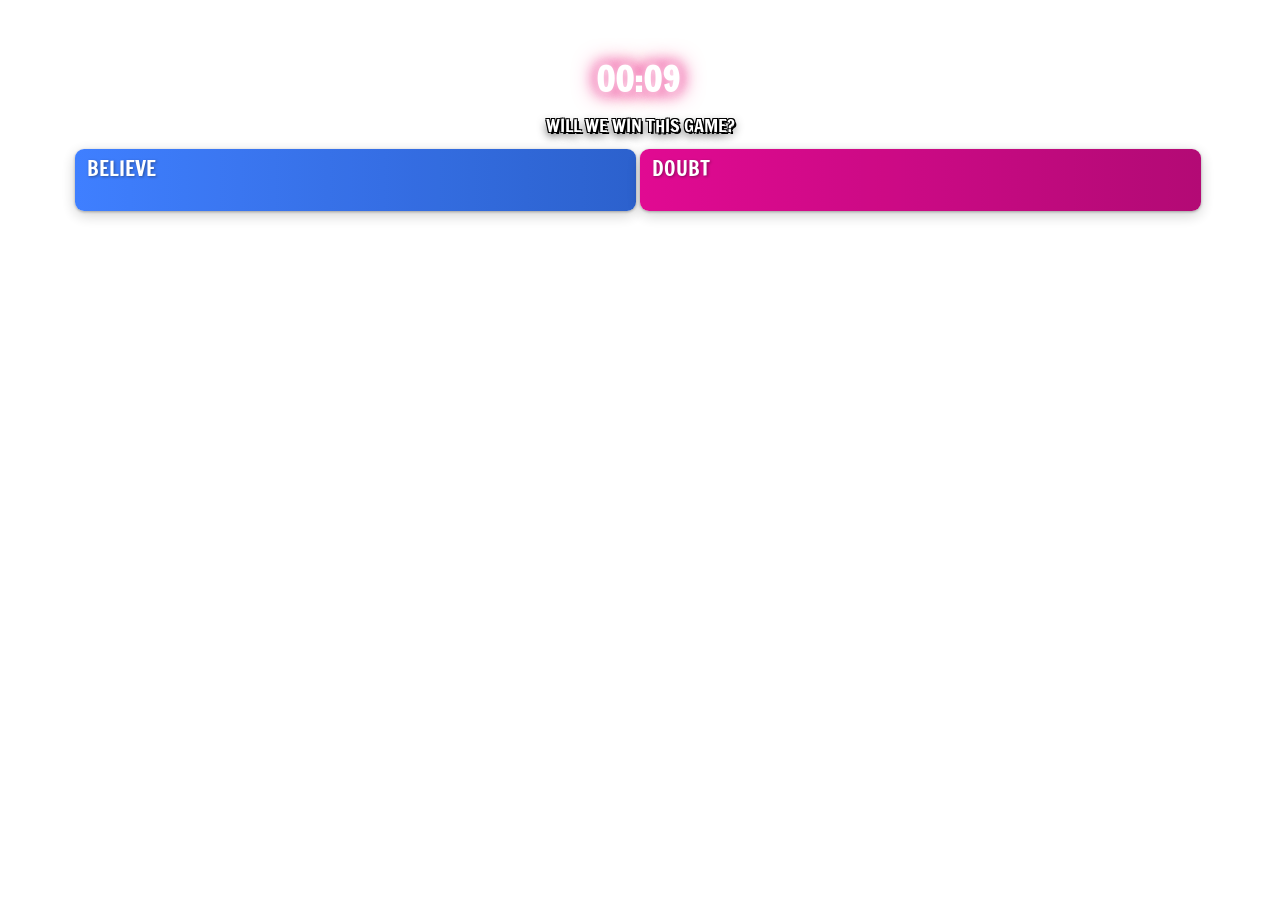
==== simulation.html @ 8eb27d55 "Simulation page" ====
<!DOCTYPE html>
<html>
<head>
    <meta http-equiv="Content-Type" content="text/html; charset=UTF-8">
    <title>Prediction Overlay - Simulation</title>
    <link rel="preconnect" href="https://fonts.googleapis.com">
    <link rel="preconnect" href="https://fonts.gstatic.com" crossorigin>
    <link href="https://fonts.googleapis.com/css2?family=Francois+One&display=swap" rel="stylesheet">
    <link rel="stylesheet" href="style.css">
    <link rel="stylesheet" href="animation.css">
    <link rel="icon" type="image/x-icon" href="favicon.ico">
    <style>
        .confetti-wrapper {
            position: absolute;
            top: 0;
            left: 0;
            width: 100%;
            height: 100%;
            pointer-events: none;
            overflow: hidden;
            z-index: 100;
        }
        .confetti-piece {
            position: absolute;
            width: 12px;
            height: 19px;
            top: 0;
            background: var(--confetti-color);
            opacity: 0.9;
            animation: confetti-fall var(--fall-duration, 3s) linear;
            z-index: 100;
            transition: background 1s ease-in;
            clip-path: polygon(50% 30%, 0% 80%, 100% 100%);
        }
        .confetti-piece:nth-child(1) { left: 10%; --confetti-color: #ed0677; --fall-duration: 3s; }
        .confetti-piece:nth-child(2) { left: 25%; --confetti-color: #871668; --fall-duration: 4s; }
        .confetti-piece:nth-child(3) { left: 40%; --confetti-color: #92278f; --fall-duration: 3.5s; }
        .confetti-piece:nth-child(4) { left: 60%; --confetti-color: #d80b8c; --fall-duration: 2.5s; }
        .confetti-piece:nth-child(5) { left: 80%; --confetti-color: #812990; --fall-duration: 2s; }
        @keyframes confetti-fall {
            0% { transform: translateY(0) rotate(0deg); opacity: 0; }
            3% { opacity: 1; }
            74% { opacity: 0; }
            100% { transform: translateY(50vh) rotate(760deg); opacity: 0; }
        }
    </style>
</head>
<body>
<div id="animation">
    <div class="confetti-wrapper" id="confettianimation"></div>
</div>

<script type="text/javascript">
    var globalWidth = 0;
    var intervalForTimer;
    var intervalForResults;

    function playTheStartSound() {
        var audio = new Audio('start.mp3');
        audio.volume = 0.7;
        audio.play().catch(() => {});
    }
    function playTheLockedSound() {
        var audio = new Audio('locked.mp3');
        audio.volume = 0.7;
        audio.play().catch(() => {});
    }
    function playTheEndedSound() {
        var audio = new Audio('ended.mp3');
        audio.volume = 0.7;
        audio.play().catch(() => {});
    }

    function clearOldElements() {
        const container = document.getElementById('animation');
        container.querySelectorAll('#outcomebar, #predtitle, #resultsdiv, #timerdiv, #lockeddiv, #paiddiv, #refundeddiv').forEach(el => el.remove());
        container.querySelectorAll('.confetti-piece').forEach(el => el.remove());
        if (typeof intervalForTimer !== 'undefined') clearInterval(intervalForTimer);
        if (typeof intervalForResults !== 'undefined') clearInterval(intervalForResults);
        container.style.opacity = "0%";
        container.style.top = "250px";
    }

    function dimTheBars() {
        document.querySelectorAll('#outcomebar, #predtitle, #resultsdiv').forEach(el => el.style.opacity = "69%");
    }

    function fadeoutTheBars() {
        document.querySelectorAll('#outcomebar, #predtitle, #resultsdiv, #timerdiv').forEach(el => el.style.opacity = "0%");
    }

    function fadeinEverything() {
        document.querySelectorAll('#outcomebar').forEach(el => el.style.opacity = "96%");
        const title = document.getElementById('predtitle');
        if (title) title.style.opacity = "100%";
        const container = document.getElementById('animation');
        container.style.opacity = "100%";
        container.style.top = "150px";
    }

    function addTheBarsMoveTimer() {
        const timer = document.getElementById('timerdiv');
        if (!timer) return;
        const bars = document.querySelectorAll('div[id^="outcomebar"]');
        if (!bars.length) return;
        const firstBar = bars[0];
        const lastBar = bars[bars.length - 1];
        const spanWidth = (lastBar.offsetLeft + lastBar.offsetWidth) - firstBar.offsetLeft;
        const centerPoint = firstBar.offsetLeft + (spanWidth / 2);
        timer.style.left = centerPoint + 'px';
    }

    function showTheTimer(seconds) {
        const container = document.getElementById('animation');
        const newTimerDiv = document.createElement('div');
        newTimerDiv.setAttribute('id', 'timerdiv');
        container.appendChild(newTimerDiv);
        addTheBarsMoveTimer();

        newTimerDiv.style.opacity = "0";
        newTimerDiv.style.transform = 'translateX(-50%) scale(2) rotate(-25deg)';

        let remainingSeconds = seconds;
        const m = Math.floor(remainingSeconds / 60);
        const s = remainingSeconds % 60;
        newTimerDiv.innerHTML = `${String(m).padStart(2, '0')}:${String(s).padStart(2, '0')}`;

        requestAnimationFrame(() => {
            newTimerDiv.style.opacity = "1";
            newTimerDiv.style.transform = 'translateX(-50%) scale(1) rotate(0deg)';
        });

        intervalForTimer = window.setInterval(() => {
            remainingSeconds--;
            if (remainingSeconds <= 0) {
                clearInterval(intervalForTimer);
                newTimerDiv.style.opacity = "0";
                newTimerDiv.style.transform = 'translateX(-50%) translateY(-20px) scale(0.5) rotate(0deg)';
                return;
            }
            const min = Math.floor(remainingSeconds / 60);
            const sec = remainingSeconds % 60;
            newTimerDiv.innerHTML = `${String(min).padStart(2, '0')}:${String(sec).padStart(2, '0')}`;
        }, 1000);
    }

    function countUpToCPointsNumber(className, stones, title, percent, totalPoints) {
        const counterElement = document.querySelector('.' + className);
        if (!counterElement) return;

        let currentNumber = 0;
        const targetNumber = stones;
        const duration = 1000;
        const interval = 10;
        const increment = targetNumber / (duration / interval);

        const timerCP = setInterval(() => {
            currentNumber += increment;
            if (currentNumber >= targetNumber) {
                currentNumber = targetNumber;
                clearInterval(timerCP);
            }
            const cpIcon = '<svg viewBox="0 0 20 20" style="width:0.95em;height:0.95em;vertical-align:-0.12em;display:inline-block;filter:drop-shadow(1px 1px 2px rgba(0,0,0,0.4));" fill="none"><circle cx="10" cy="10" r="7.5" stroke="#ffffff" stroke-width="2.2"/><path d="M10 5.8 A4.2 4.2 0 0 1 14.2 10" stroke="#ffffff" stroke-width="2.2"/></svg>';
            counterElement.innerHTML = `${Math.round(currentNumber).toLocaleString()} ${cpIcon} (${percent}%)`;
        }, interval);
    }

    function formatCompactPoints(points) {
        const abs = Math.abs(points);
        if (abs >= 1000000) return parseFloat((abs / 1000000).toFixed(2)) + 'M';
        if (abs >= 1000) return parseFloat((abs / 1000).toFixed(1)) + 'K';
        return abs.toString();
    }

    function startScrollingResultsColumn(colElement, entries, isWinner, durationMs) {
        if (!entries.length) return;
        const rowHeight = 28;
        const viewHeight = 140;
        const track = document.createElement('div');
        track.className = 'results-track';

        entries.forEach(entry => {
            const row = document.createElement('div');
            row.className = 'result-row';

            const nameSpan = document.createElement('span');
            nameSpan.className = 'result-name';
            nameSpan.textContent = entry.name;

            const amountSpan = document.createElement('span');
            amountSpan.className = 'result-amount ' + (isWinner ? 'result-win' : 'result-loss');
            amountSpan.textContent = (isWinner ? '+' : '-') + formatCompactPoints(entry.amount);

            row.appendChild(nameSpan);
            row.appendChild(amountSpan);
            track.appendChild(row);
        });

        const totalHeight = entries.length * rowHeight;
        track.style.transform = `translateY(${viewHeight}px)`;
        colElement.appendChild(track);

        void track.offsetHeight;

        requestAnimationFrame(() => {
            track.style.transition = `transform ${durationMs}ms linear`;
            track.style.transform = `translateY(-${totalHeight}px)`;
        });
    }

    function runCycle() {
        clearOldElements();

        const container = document.getElementById('animation');
        globalWidth = container.offsetWidth || 1600;

        const titleDiv = document.createElement('div');
        titleDiv.setAttribute('id', 'predtitle');
        titleDiv.textContent = 'WILL WE WIN THIS GAME?';
        container.appendChild(titleDiv);

        const titles = ['BELIEVE', 'DOUBT'];
        const numberOfDivs = 2;
        const startWidth = Math.floor((globalWidth * 0.92) / numberOfDivs);

        for (let i = 0; i < numberOfDivs; i++) {
            const bar = document.createElement('div');
            bar.textContent = titles[i];
            bar.classList.add('outcomebar-' + i);
            bar.setAttribute('id', 'outcomebar');
            container.appendChild(bar);

            const initialContentWidth = bar.offsetWidth;
            bar.setAttribute('data-initial-width', initialContentWidth);
            bar.style.width = Math.max(initialContentWidth, startWidth) + 'px';

            const cp = document.createElement('div');
            cp.classList.add('outcomecp-' + i);
            bar.appendChild(cp);
        }

        showTheTimer(10);
        fadeinEverything();
        playTheStartSound();

        // 1. Simulate bets coming in after 3s
        setTimeout(() => {
            const totalPoints = 50000;
            const b0 = 35000;
            const b1 = 15000;
            countUpToCPointsNumber('outcomecp-0', b0, 'BELIEVE', 70, totalPoints);
            countUpToCPointsNumber('outcomecp-1', b1, 'DOUBT', 30, totalPoints);

            const bar0 = document.querySelector('.outcomebar-0');
            const bar1 = document.querySelector('.outcomebar-1');
            if (bar0) bar0.style.width = Math.max(parseInt(bar0.getAttribute('data-initial-width')), (b0 / totalPoints) * (globalWidth * 0.92)) + 'px';
            if (bar1) bar1.style.width = Math.max(parseInt(bar1.getAttribute('data-initial-width')), (b1 / totalPoints) * (globalWidth * 0.92)) + 'px';
            addTheBarsMoveTimer();
        }, 3000);

        // 2. Lock prediction at 10s
        setTimeout(() => {
            const newLockedDiv = document.createElement('div');
            newLockedDiv.setAttribute('id', 'lockeddiv');
            newLockedDiv.textContent = 'LOCKED!';
            container.appendChild(newLockedDiv);
            playTheLockedSound();

            setTimeout(() => {
                newLockedDiv.style.opacity = '1';
                newLockedDiv.style.transform = 'scale(1.2) rotate(-10deg) skew(0deg)';
                dimTheBars();
            }, 150);
            setTimeout(() => {
                newLockedDiv.style.opacity = '0';
                newLockedDiv.style.transform = 'scale(0.8) rotate(0deg)';
            }, 4000);
            setTimeout(() => newLockedDiv.remove(), 4500);
        }, 10000);

        // 3. Resolve & Pay Out at 15s
        setTimeout(() => {
            container.style.top = "150px";
            const titleHide = document.getElementById('predtitle');
            if (titleHide) titleHide.style.opacity = "0%";

            const newPaidDiv = document.createElement('div');
            newPaidDiv.setAttribute('id', 'paiddiv');
            newPaidDiv.textContent = 'PAID!';
            container.appendChild(newPaidDiv);
            playTheEndedSound();

            setTimeout(() => {
                newPaidDiv.style.opacity = '100%';
                newPaidDiv.style.transform = 'scale(2) rotate(-23deg)';
            }, 150);
            setTimeout(() => {
                newPaidDiv.style.opacity = '0%';
                newPaidDiv.style.transform = 'scale(1) rotate(-18deg)';
            }, 4000);
            setTimeout(() => newPaidDiv.remove(), 4500);

            const bars = container.querySelectorAll('#outcomebar');
            const firstBar = bars[0];
            const lastBar = bars[bars.length - 1];
            const barSpanWidth = (firstBar && lastBar)
                ? ((lastBar.offsetLeft + lastBar.offsetWidth) - firstBar.offsetLeft)
                : Math.floor(globalWidth * 0.92);

            const resultsDiv = document.createElement('div');
            resultsDiv.setAttribute('id', 'resultsdiv');
            resultsDiv.style.left = (firstBar ? firstBar.offsetLeft : 0) + 'px';
            resultsDiv.style.width = barSpanWidth + 'px';

            const leftCol = document.createElement('div');
            leftCol.className = 'results-col results-col-left';

            const rightCol = document.createElement('div');
            rightCol.className = 'results-col results-col-right';

            resultsDiv.appendChild(leftCol);
            resultsDiv.appendChild(rightCol);
            container.appendChild(resultsDiv);

            const bar1 = document.querySelector('.outcomebar-1');
            if (bar1) bar1.style.backgroundImage = 'none', bar1.style.backgroundColor = 'rgba(204, 204, 204, 0.5)';

            const mockWinners = [
                { name: 'Hadidas', amount: 12500 },
                { name: 'S1rLemon', amount: 8200 },
                { name: 'Aegis', amount: 4100 },
                { name: 'Jubhioc', amount: 1500 }
            ];
            const mockLosers = [
                { name: 'Crypto', amount: 7500 },
                { name: 'Unter', amount: 5000 },
                { name: 'Hilarium', amount: 2500 }
            ];

            startScrollingResultsColumn(leftCol, mockWinners, true, 8000);
            startScrollingResultsColumn(rightCol, mockLosers, false, 8000);
        }, 15000);

        // 4. Repeat cycle
        setTimeout(runCycle, 26000);
    }

    window.onload = runCycle;
</script>
</body>
</html>
---- animation.css ----
body {
    margin: 0px;

}

.initial-fade {
    opacity: 0;
    transition: opacity 1s ease-in-out;
}

.visible-fade {
    opacity: 1;
    transition: opacity 1s ease-in-out;
}

#login {
    text-align: center;
    min-height: 100vh;
    height: auto;
    background-color: blueviolet;
    background-size: cover;
    background-position: center;
    display: flex;
}

#animation {
    font-family: "Francois One", sans-serif;
    font-weight: 400;
    font-style: normal;
    position: fixed;
    top: 250px;
    left: 50%;
    transform: translateX(-50%);
    width: 90%;
    max-width: 1600px;
    display: flex;
    justify-content: center;
    opacity: 0;
    transition: opacity 1s ease-in-out, top 1s ease-in-out;
}

#img {
    position:relative;
    width: 100px;
    height: auto;
}

#img {
    transition: src 1s ease-in;
    border-radius: 2px 2px 2px 2px;
}

#outcomebar {
    z-index: -1;
    color: #fff;
    border-radius: 9px; /* Slightly softer corners */
    padding: 4px 20px 22px 12px; /* Adjusted padding */
    margin: 0px 4px 6px 0px; /* Add slight spacing between bars */
    width: fit-content;
    min-width: max-content;
    height: 36px;
    margin-top: -1px;
    /* --- NEW: Gradient and shadow for a modern look --- */
    background-image: linear-gradient(to right, #ed0080, #c1006a);
    box-shadow: 0 4px 15px rgba(0, 0, 0, 0.2), 0 1px 3px rgba(0,0,0,0.3);
    transform-origin: left;
    font-family: "Francois One", sans-serif;
    font-weight: 400;
    font-size: 21px;
    font-style: normal;
    text-shadow: 1px 1px 3px rgba(0, 0, 0, 0.4); /* Softer text shadow */
    align-items: left;
    text-align: left;
    white-space: nowrap;
    /* --- NEW: Smoother and more specific transitions --- */
    transition:
            width 4.5s cubic-bezier(0.25, 1, 0.5, 1),   /* Smoother easing for width */
            background-color 1s ease-in-out,
            opacity 1s ease-in-out,
            transform 2.5s ease-in-out; /* Add transform transition */
}

/* Option 1 (Left Side) - Blue */
.outcomebar-0 {
    background-image: linear-gradient(to right, #387AFF, #245bcc) !important;
}

/* Option 2 (Right Side) - Pink */
.outcomebar-1 {
    background-image: linear-gradient(to right, #E0008E, #b00070) !important;
}
/* Makes the points & percentage text a smaller size HOPEFULLY */
[class^="outcomecp-"] {
    font-size: 18px;
}
#cpcounted{
    margin-left: -10px;
}

#outcomename {
    font-family: "Francois One", sans-serif;
    font-size: 21px;
    font-weight: 400;
    font-style: normal;
    text-shadow: 1px 1px 1px #353535, 1px 1px 2px #252525;
    transition: all 1s ease-in-out;
}

#timerdiv{
    position: absolute;
    z-index: 1100;
    top: -95px;
    transform: translateX(-50%) scale(2) rotate(-25deg);
    color: #fff;
    width: 150px;
    text-align: center;
    font-size: 34px;
    font-weight: bold;
    opacity: 0;
    text-shadow: 0 0 8px #fff, 0 0 15px #e60073, 0 0 25px #e60073;
    transition: opacity 1s cubic-bezier(0.19, 1, 0.22, 1),
    transform 1s cubic-bezier(0.19, 1, 0.22, 1);
}

#predtitle {
    position: absolute;
    top: -38px;
    left: 0;
    width: 100%;
    text-align: center;
    color: #fff;
    font-family: "Francois One", sans-serif;
    font-size: 18px;
    font-weight: 400;
    white-space: nowrap;
    text-shadow: 2px 2px 0px #000, -1px -1px 0 #000, 1px -1px 0 #000, -1px 1px 0 #000, 0 4px 10px rgba(0,0,0,0.8);
    transition: all 1s ease-in-out;
}

#lockeddiv{
    display: inline-block;
    position: absolute;
    z-index: 1000;
    top: -70px;
    left: 125px;
    color: #fff;
    font-size: 44px;
    font-weight: bold;
    transform: scale(3) rotate(-48deg) skew(10deg);
    opacity: 0;
    text-shadow: 0 0 10px #fff, 0 0 20px #ff4da6, 0 0 30px #e60073, 0 0 40px #e60073;
    transition: all .5s cubic-bezier(0.175, 0.885, 0.32, 1.275);
}

#paiddiv{
    display: inline-block;
    position: absolute;
    z-index: 1000;
    top: -70px;
    left: 138px;
    padding: 4px 40px 4px 40px;
    color: #fff;
    font-size: 49px;
    font-weight: bold;
    transform: scale(5) rotate(-58deg);
    opacity: 0;
    text-shadow: 0 0 10px #fff, 0 0 20px #39ff14, 0 0 30px #39ff14, 0 0 40px #39ff14;
    transition: all .5s cubic-bezier(0.175, 0.885, 0.32, 1.275);
}

#refundeddiv{
    display: inline-block;
    position: absolute;
    z-index: 1000;
    top: -70px;
    left: 127px;
    padding: 4px 40px 4px 40px;
    color: #fff;
    font-size: 42px;
    font-weight: bold;
    transform: scale(4) rotate(-36deg);
    opacity: 0;
    text-shadow: 0 0 10px #fff, 0 0 20px #1479FF, 0 0 30px #1479FF, 0 0 40px #1479FF, 0 0 50px #1479FF;
    transition: all .3s ease-in-out;
}

.results-col {
    position: absolute;
    bottom: 0;
    width: 48%;
    max-width: 230px;
    height: 140px;
    overflow: hidden;
    -webkit-mask-image: linear-gradient(to bottom, transparent 0%, black 22%, black 78%, transparent 100%);
    mask-image: linear-gradient(to bottom, transparent 0%, black 22%, black 78%, transparent 100%);
}

.results-col-left {
    left: 0;
}

.results-col-right {
    right: 0;
}

.results-track {
    width: 100%;
    will-change: transform;
}

.result-row {
    width: 100%;
    height: 28px;
    line-height: 28px;
    display: flex;
    align-items: center;
    justify-content: space-between;
    gap: 16px;
    font-family: "Francois One", sans-serif;
    font-size: 20px;
    font-weight: 400;
    white-space: nowrap;
    text-shadow: 2px 2px 0px #000, -1px -1px 0 #000, 1px -1px 0 #000, -1px 1px 0 #000, 0 3px 8px rgba(0, 0, 0, 0.9);
}

.results-col-right .result-row {
    flex-direction: row-reverse;
}

.result-name {
    color: #fff;
    overflow: hidden;
    text-overflow: ellipsis;
}

.result-amount {
    flex-shrink: 0;
}

.result-win {
    color: #00e676;
}

.result-loss {
    color: #ff3b30;
}
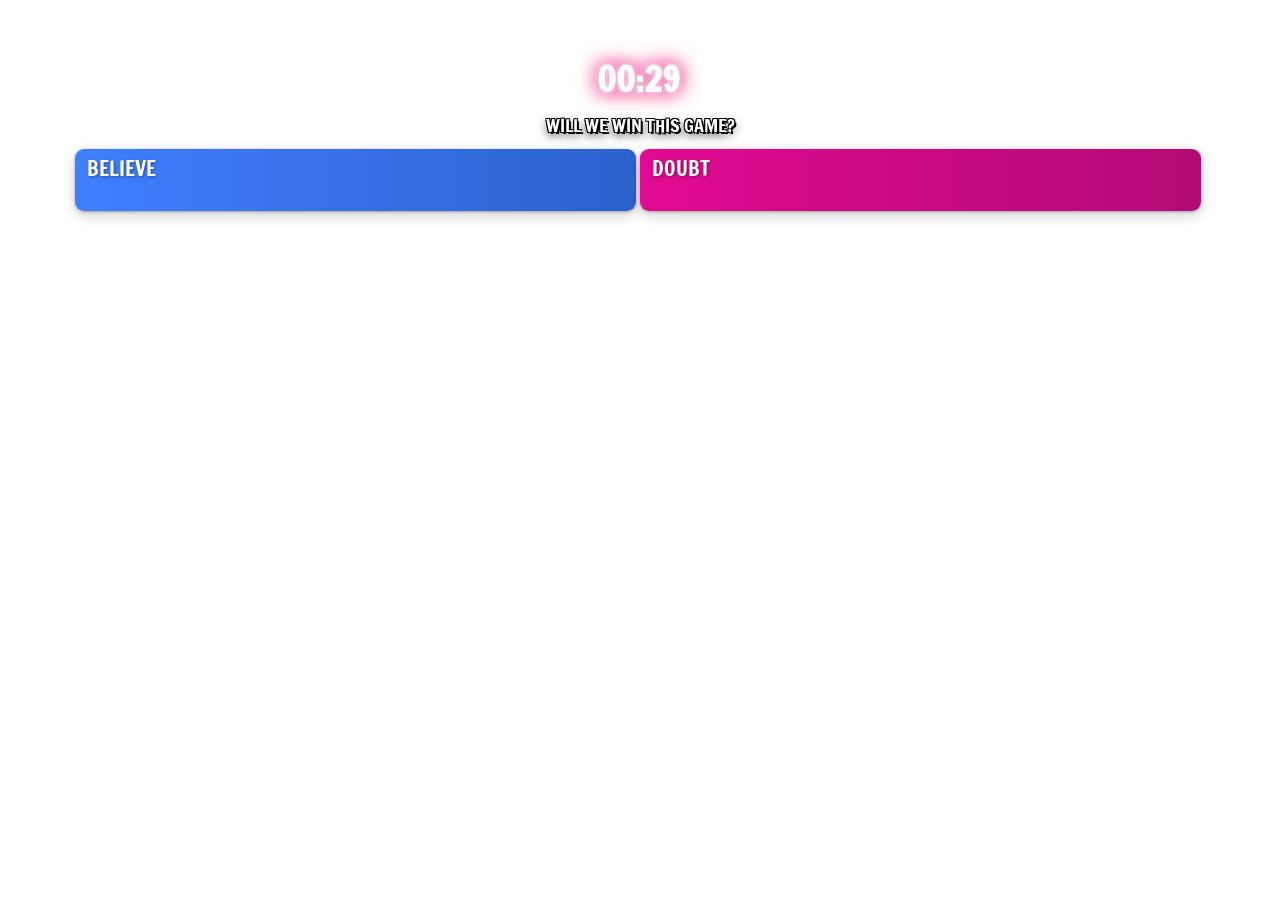
==== commit d9544d7b: "Simulation timer extended" ====
--- a/simulation.html
+++ b/simulation.html
@@ -239,11 +239,10 @@
             bar.appendChild(cp);
         }
 
-        showTheTimer(10);
+        showTheTimer(30);
         fadeinEverything();
         playTheStartSound();
 
-        // 1. Simulate bets coming in after 3s
         setTimeout(() => {
             const totalPoints = 50000;
             const b0 = 35000;
@@ -258,7 +257,6 @@
             addTheBarsMoveTimer();
         }, 3000);
 
-        // 2. Lock prediction at 10s
         setTimeout(() => {
             const newLockedDiv = document.createElement('div');
             newLockedDiv.setAttribute('id', 'lockeddiv');
@@ -276,9 +274,8 @@
                 newLockedDiv.style.transform = 'scale(0.8) rotate(0deg)';
             }, 4000);
             setTimeout(() => newLockedDiv.remove(), 4500);
-        }, 10000);
-
-        // 3. Resolve & Pay Out at 15s
+        }, 30000);
+
         setTimeout(() => {
             container.style.top = "150px";
             const titleHide = document.getElementById('predtitle');
@@ -337,12 +334,11 @@
                 { name: 'Hilarium', amount: 2500 }
             ];
 
-            startScrollingResultsColumn(leftCol, mockWinners, true, 8000);
-            startScrollingResultsColumn(rightCol, mockLosers, false, 8000);
-        }, 15000);
-
-        // 4. Repeat cycle
-        setTimeout(runCycle, 26000);
+            startScrollingResultsColumn(leftCol, mockWinners, true, 13000);
+            startScrollingResultsColumn(rightCol, mockLosers, false, 13000);
+        }, 35000);
+
+        setTimeout(runCycle, 52000);
     }
 
     window.onload = runCycle;
--- a/animation.css
+++ b/animation.css
@@ -39,6 +39,16 @@
     transition: opacity 1s ease-in-out, top 1s ease-in-out;
 }
 
+#resultsdiv {
+    position: absolute;
+    bottom: calc(100% + 25px);
+    height: 140px;
+    margin-bottom: 0px;
+    pointer-events: none;
+    z-index: 1000;
+    transition: opacity 1s ease-in-out;
+}
+
 #img {
     position:relative;
     width: 100px;
@@ -51,6 +61,7 @@
 }
 
 #outcomebar {
+    flex-shrink: 0;
     z-index: -1;
     color: #fff;
     border-radius: 9px; /* Slightly softer corners */
